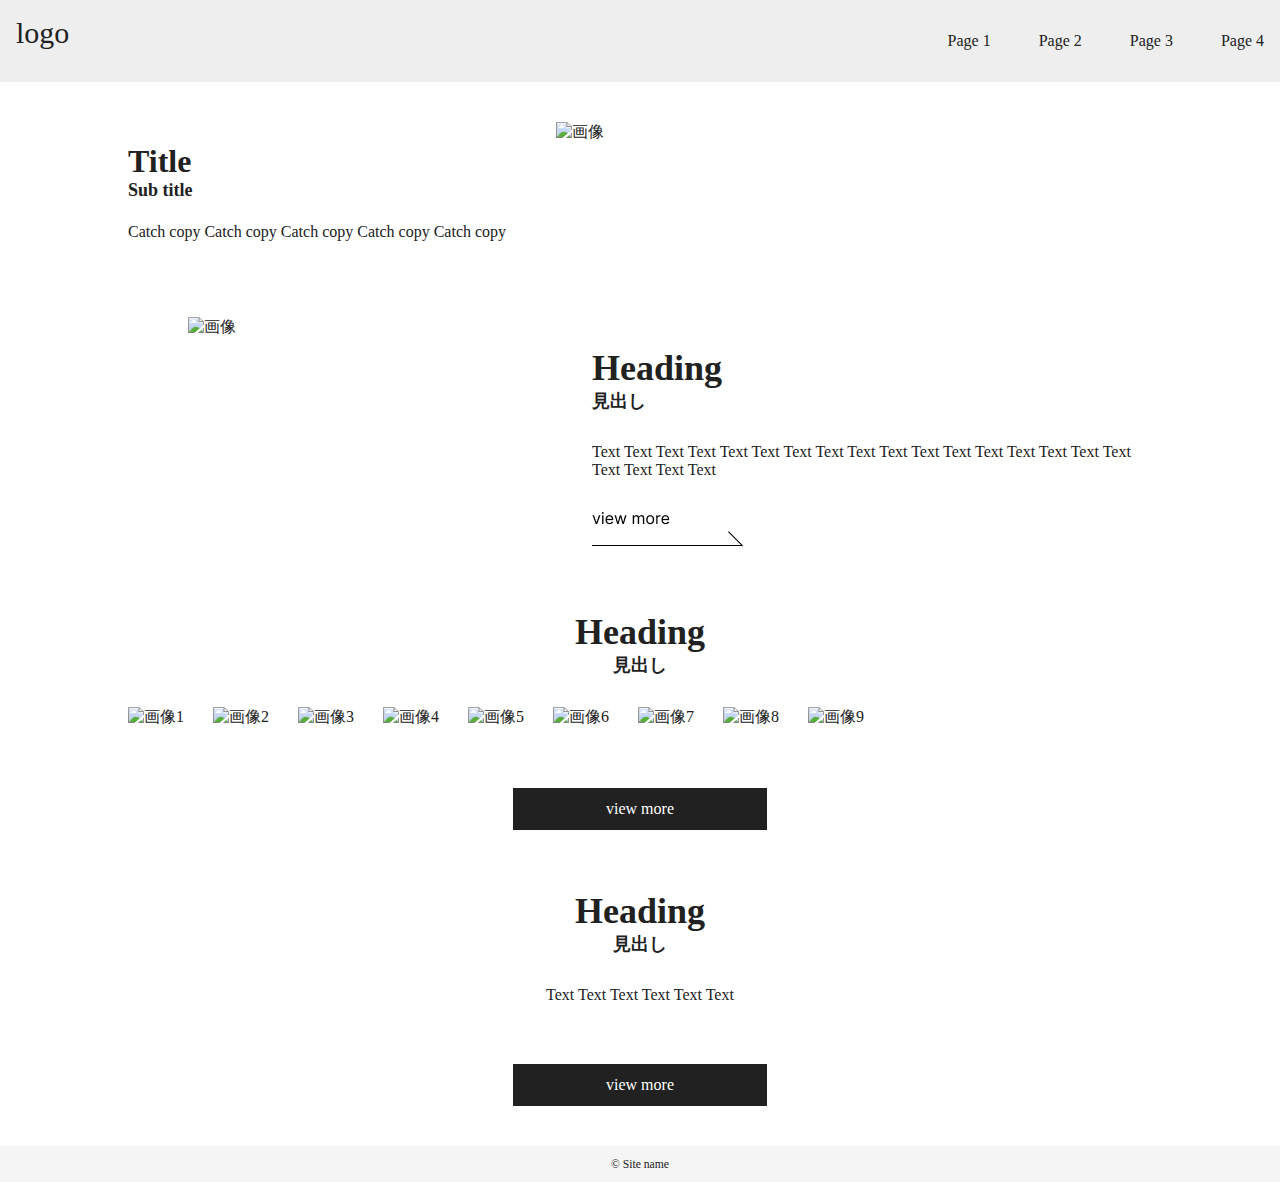
==== wire/index.html @ 695e8b6e "Add files via upload" ====
<!doctype html>
<html lang="ja">
  <head>
    <meta charset="utf-8">
    <title>20240906</title>
    <link rel="stylesheet" href="css/style.css">
  </head>

  <body>
    <div class="wrapper">
      <header>
        <a class="logo" href="#">logo</a>
        <nav>
          <ul>
            <li>
              <a href="#">Page 1</a>
            </li>
            <li>
              <a href="#">Page 2</a>
            </li>
            <li>
              <a href="#">Page 3</a>
            </li>
            <li>
              <a href="#">Page 4</a>
            </li>
          </ul>
        </nav>
      </header>

      <main>
        <div class="contents">
        <div id="first-view">
          <div class="text">
            <h1>
              Title
              <span class="sub-title">Sub title</span>
            </h1>
            <p class="catch-copy">
              Catch copy Catch copy Catch copy Catch copy Catch copy
            </p>
          </div>
          <img src="https://placehold.jp/700x525.png" alt="画像">
        </div>

        <section id="sec-1">
          <div class="sec-1-right">
            <h2>
              Heading
              <span>見出し</span>
            </h2>
            <p>Text Text Text Text Text Text Text Text Text Text Text Text Text Text Text Text Text Text Text Text Text</p>
            <a class="btn_arrow" href="#">
                <img src="img/btn_arrow.png" alt="view more ">
            </a>
          </div>
          <img src="https://placehold.jp/250x330.png" alt="画像">
        </section>

        <section id="sec-2">
          <h2>
            Heading
            <span>見出し</span>
          </h2>
          <div class="gallery">
            <img src="https://placehold.jp/322x204.png" alt="画像1">
            <img src="https://placehold.jp/322x204.png" alt="画像2">
            <img src="https://placehold.jp/322x204.png" alt="画像3">
            <img src="https://placehold.jp/322x204.png" alt="画像4">
            <img src="https://placehold.jp/322x204.png" alt="画像5">
            <img src="https://placehold.jp/322x204.png" alt="画像6">
            <img src="https://placehold.jp/322x204.png" alt="画像7">
            <img src="https://placehold.jp/322x204.png" alt="画像8">
            <img src="https://placehold.jp/322x204.png" alt="画像9">
          </div>
          <a class="btn_box" href="#">view more</a>
        </section>

        <section id="sec-3">
          <h2>
            Heading
            <span>見出し</span>
          </h2>
          <p>Text Text Text Text Text Text</p>
          <a class="btn_box" href="#">view more</a>
        </section>
    </div>
      </main>

      <footer>
        <small class="copy-right">&copy; Site name</small>
      </footer>
    </div>
  </body>
</html>
---- wire/css/style.css ----
@charset "utf-8";

body {
  margin: 0;
  color: #212121;
  font-size: 16px;
}

a {
  color: inherit;
  text-decoration: none;
}

a:hover{
  opacity: .5;
}
/* .wrapper {

} */

header {
  background: #eee;
  display: flex;
  justify-content: space-between;
  padding: 16px;
} 

.logo {
  font-size: 30px;
}

nav ul {
  display: flex;
  gap: 48px;
  list-style-type: none;
}

main {
margin: 40px 0;
}

.contents{
  width: 1024px;
  margin: auto;
}

section{
  margin-top: 60px;
}
/* 見出し共通 */
 h2{
  font-size: 36px;
  }
  
 h2 span{
    font-size: 18px;
    display: block;
    }
/***************

****************/
#first-view {
  display: flex;
}

#first-view .text{
  align-self: center;
margin-right: 50px;
}
#first-view-h1{
  font-size: 70px;
  margin: 0 0 60px;
}

#first-view .sub-title{
  font-size: 18px;
  display: block;
}

/***************
* #sec-1
****************/
#sec-1{
display: flex;
flex-direction: row-reverse;
padding-left: 60px;
justify-content: space-between;
}

.sec-1-right{
width: 560px;
  }

.sec-1-right p {
  margin: 30px 0;
}

/* sec-2 */
#sec-2 h2 {
  text-align: center;
}

.gallery {
  display: flex;
  flex-wrap: wrap;
  gap: 29px;
}


.btn_box{
  display: block;
  width: 250px;
  padding: 10px 0;
  border: 2px solid #212121;
  margin: 60px auto 0;
  text-align: center;
}

.btn_box{
  background-color: #212121;
  color: white;
}

#sec-3 {
text-align: center;
}

/* footer */
footer {
background: #f5f5f5;
font-size: 14px;
padding: 10px 0;
text-align: center;
}
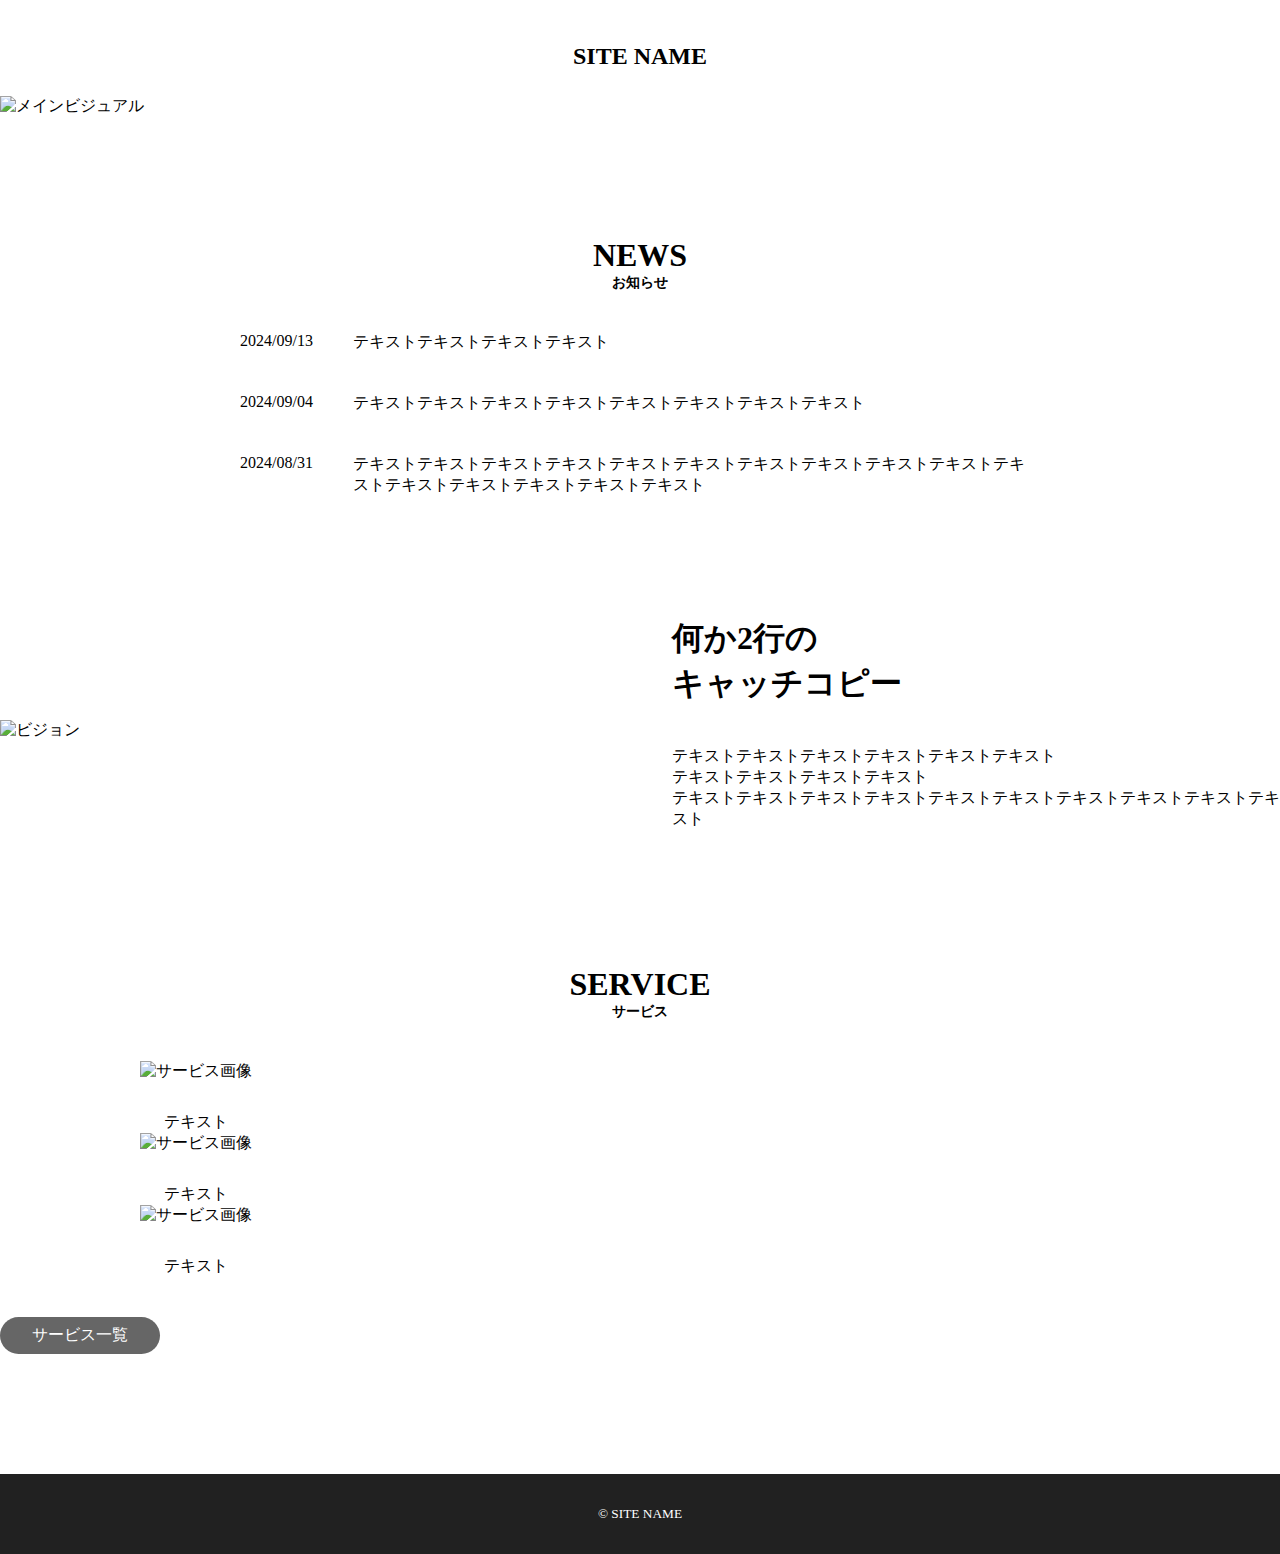
==== commit 92a681c3: "Add files via upload" ====
--- a/wire/index.html
+++ b/wire/index.html
@@ -1,95 +1,73 @@
 <!doctype html>
 <html lang="ja">
-  <head>
-    <meta charset="utf-8">
-    <title>20240906</title>
-    <link rel="stylesheet" href="css/style.css">
-  </head>
+    <head>
+        <meta charset="utf-8">
+        <title>20240913</title>
+        <link rel="stylesheet" href="css/style.css">
+    </head>
 
-  <body>
-    <div class="wrapper">
-      <header>
-        <a class="logo" href="#">logo</a>
-        <nav>
-          <ul>
-            <li>
-              <a href="#">Page 1</a>
-            </li>
-            <li>
-              <a href="#">Page 2</a>
-            </li>
-            <li>
-              <a href="#">Page 3</a>
-            </li>
-            <li>
-              <a href="#">Page 4</a>
-            </li>
-          </ul>
-        </nav>
-      </header>
+    <body>
+<header>
+    <h1>SITE NAME</h1>
+</header>
 
-      <main>
-        <div class="contents">
-        <div id="first-view">
-          <div class="text">
-            <h1>
-              Title
-              <span class="sub-title">Sub title</span>
-            </h1>
-            <p class="catch-copy">
-              Catch copy Catch copy Catch copy Catch copy Catch copy
-            </p>
-          </div>
-          <img src="https://placehold.jp/700x525.png" alt="画像">
+<main>
+<div id="main-visual">
+    <img src="https://placehold.jp/1440x500.png" alt="メインビジュアル">
+</div>
+
+<section id="name">
+    <h2>NEWS<span>お知らせ</span></h2>
+    <dl class="news-list">
+        <div>
+            <dt>2024/09/13</dt>
+            <dd>テキストテキストテキストテキスト</dd>
         </div>
+        <div>
+            <dt>2024/09/04</dt>
+            <dd>テキストテキストテキストテキストテキストテキストテキストテキスト</dd>
+        </div>
+        <div>
+            <dt>2024/08/31</dt>
+            <dd>テキストテキストテキストテキストテキストテキストテキストテキストテキストテキストテキストテキストテキストテキストテキストテキスト</dd>
+        </div>
+    </dl>
+</section>
 
-        <section id="sec-1">
-          <div class="sec-1-right">
-            <h2>
-              Heading
-              <span>見出し</span>
-            </h2>
-            <p>Text Text Text Text Text Text Text Text Text Text Text Text Text Text Text Text Text Text Text Text Text</p>
-            <a class="btn_arrow" href="#">
-                <img src="img/btn_arrow.png" alt="view more ">
-            </a>
-          </div>
-          <img src="https://placehold.jp/250x330.png" alt="画像">
-        </section>
+<section id="vision">
+    <div class="text-area">
+        <h2>何か2行の<br>キャッチコピー</h2>
+        <p>テキストテキストテキストテキストテキストテキスト<br>テキストテキストテキストテキスト<br>テキストテキストテキストテキストテキストテキストテキストテキストテキストテキスト</p>
+    </div>
+    <img src="https://placehold.jp/720x300.png" alt="ビジョン">
+</section>
 
-        <section id="sec-2">
-          <h2>
-            Heading
-            <span>見出し</span>
-          </h2>
-          <div class="gallery">
-            <img src="https://placehold.jp/322x204.png" alt="画像1">
-            <img src="https://placehold.jp/322x204.png" alt="画像2">
-            <img src="https://placehold.jp/322x204.png" alt="画像3">
-            <img src="https://placehold.jp/322x204.png" alt="画像4">
-            <img src="https://placehold.jp/322x204.png" alt="画像5">
-            <img src="https://placehold.jp/322x204.png" alt="画像6">
-            <img src="https://placehold.jp/322x204.png" alt="画像7">
-            <img src="https://placehold.jp/322x204.png" alt="画像8">
-            <img src="https://placehold.jp/322x204.png" alt="画像9">
-          </div>
-          <a class="btn_box" href="#">view more</a>
-        </section>
+<section id="service">
+    <h2>SERVICE<span>サービス</span></h2>
+    <div class="services">
+        <figure>
+            <img src="https://placehold.jp/300x150.png" alt="サービス画像">
+            <figcaption>テキスト</figcaption>
+        </figure>
+    </div>
+    <div class="services">
+        <figure>
+            <img src="https://placehold.jp/300x150.png" alt="サービス画像">
+            <figcaption>テキスト</figcaption>
+        </figure>
+    </div>
+    <div class="services">
+        <figure>
+            <img src="https://placehold.jp/300x150.png" alt="サービス画像">
+            <figcaption>テキスト</figcaption>
+        </figure>
+    </div>
+    <a class="btn" href="#">サービス一覧</a>
+</section>
+</main>
 
-        <section id="sec-3">
-          <h2>
-            Heading
-            <span>見出し</span>
-          </h2>
-          <p>Text Text Text Text Text Text</p>
-          <a class="btn_box" href="#">view more</a>
-        </section>
-    </div>
-      </main>
-
-      <footer>
-        <small class="copy-right">&copy; Site name</small>
-      </footer>
-    </div>
-  </body>
+<footer>
+    <small class="copyright">&copy; SITE NAME</small>
+</footer>
+    </body>
 </html>--- a/wire/css/style.css
+++ b/wire/css/style.css
@@ -1,134 +1,136 @@
 @charset "utf-8";
-
-body {
-  margin: 0;
-  color: #212121;
-  font-size: 16px;
+body{
+   margin: 0;
 }
 
-a {
-  color: inherit;
-  text-decoration: none;
+/***************
+* header
+****************/
+header {
+    height: 80px;
+}
+header h1{
+    font-size: 24px;
+    line-height: 80px;
+    text-align: center;
+}
+
+/***************
+* main
+****************/
+main{
+    display: flex;
+    flex-direction: column;
+    gap: 120px;
+    padding-bottom: 120px;
+}
+h2{
+    font-size: 32px;
+       text-align: center;
+       margin: 0 0 40px;
+}
+h2 span{
+    font-size: 14px;
+    display: block; 
+}
+.btn{
+    display: block;
+    width: 160px;
+    color: #fff;
+    background-color: #666;
+    text-align: center;
+    padding: 8px 0;
+    text-decoration: none;
+    border-radius: 20px;
 }
 
 a:hover{
-  opacity: .5;
+    opacity: .5;
 }
-/* .wrapper {
-
-} */
-
-header {
-  background: #eee;
-  display: flex;
-  justify-content: space-between;
-  padding: 16px;
-} 
-
-.logo {
-  font-size: 30px;
+/***************
+* #main-visual
+****************/
+#main-visual img{
+    display: block;
+    width: 100%;
 }
 
-nav ul {
-  display: flex;
-  gap: 48px;
-  list-style-type: none;
+
+
+/***************
+* .news-list
+****************/
+.news-list{
+    width: 800px;
+    margin: auto;
 }
-
-main {
-margin: 40px 0;
+.news-list div{
+    display: flex;
+    gap: 40px;
 }
-
-.contents{
-  width: 1024px;
-  margin: auto;
+.news-list div+div{
+    margin-top: 40px;
 }
-
-section{
-  margin-top: 60px;
+.news-list dd{
+    margin: 0;
 }
-/* 見出し共通 */
- h2{
-  font-size: 36px;
-  }
-  
- h2 span{
-    font-size: 18px;
-    display: block;
-    }
 /***************
-
+* #vision
 ****************/
-#first-view {
-  display: flex;
+#vision{
+    display: flex;
+    flex-direction: row-reverse;
+    gap: 64px;
+    justify-content: space-between;
+    align-items: center;
 }
-
-#first-view .text{
-  align-self: center;
-margin-right: 50px;
+#vision .text-area{
+    margin-right: auto;
 }
-#first-view-h1{
-  font-size: 70px;
-  margin: 0 0 60px;
+#vision h2{
+    text-align: left;
+    line-height: 1.4;
 }
-
-#first-view .sub-title{
-  font-size: 18px;
-  display: block;
+#vision img{
+    width: 50%;
 }
 
 /***************
-* #sec-1
+* .services
 ****************/
-#sec-1{
-display: flex;
-flex-direction: row-reverse;
-padding-left: 60px;
-justify-content: space-between;
+.services{
+    display: flex;
+    justify-content: space-between;
+    width: 1000px;
+    margin: auto;
+}
+.services figure{
+margin: 0;
+}
+.services figcaption{
+margin-top: 30px;
+text-align: center;
+}
+#service .btn{
+margin-top: 40px;
+}
+/***************
+* footer
+****************/
+footer{
+    height: 80px;
+    text-align: center;
+    background-color: #212121;
+
+}
+footer .copyright{
+    color: #fff;
+    line-height: 80px;
 }
 
-.sec-1-right{
-width: 560px;
-  }
-
-.sec-1-right p {
-  margin: 30px 0;
-}
-
-/* sec-2 */
-#sec-2 h2 {
-  text-align: center;
-}
-
-.gallery {
-  display: flex;
-  flex-wrap: wrap;
-  gap: 29px;
-}
+/***************
+* 
+****************/
 
 
-.btn_box{
-  display: block;
-  width: 250px;
-  padding: 10px 0;
-  border: 2px solid #212121;
-  margin: 60px auto 0;
-  text-align: center;
-}
 
-.btn_box{
-  background-color: #212121;
-  color: white;
-}
-
-#sec-3 {
-text-align: center;
-}
-
-/* footer */
-footer {
-background: #f5f5f5;
-font-size: 14px;
-padding: 10px 0;
-text-align: center;
-}